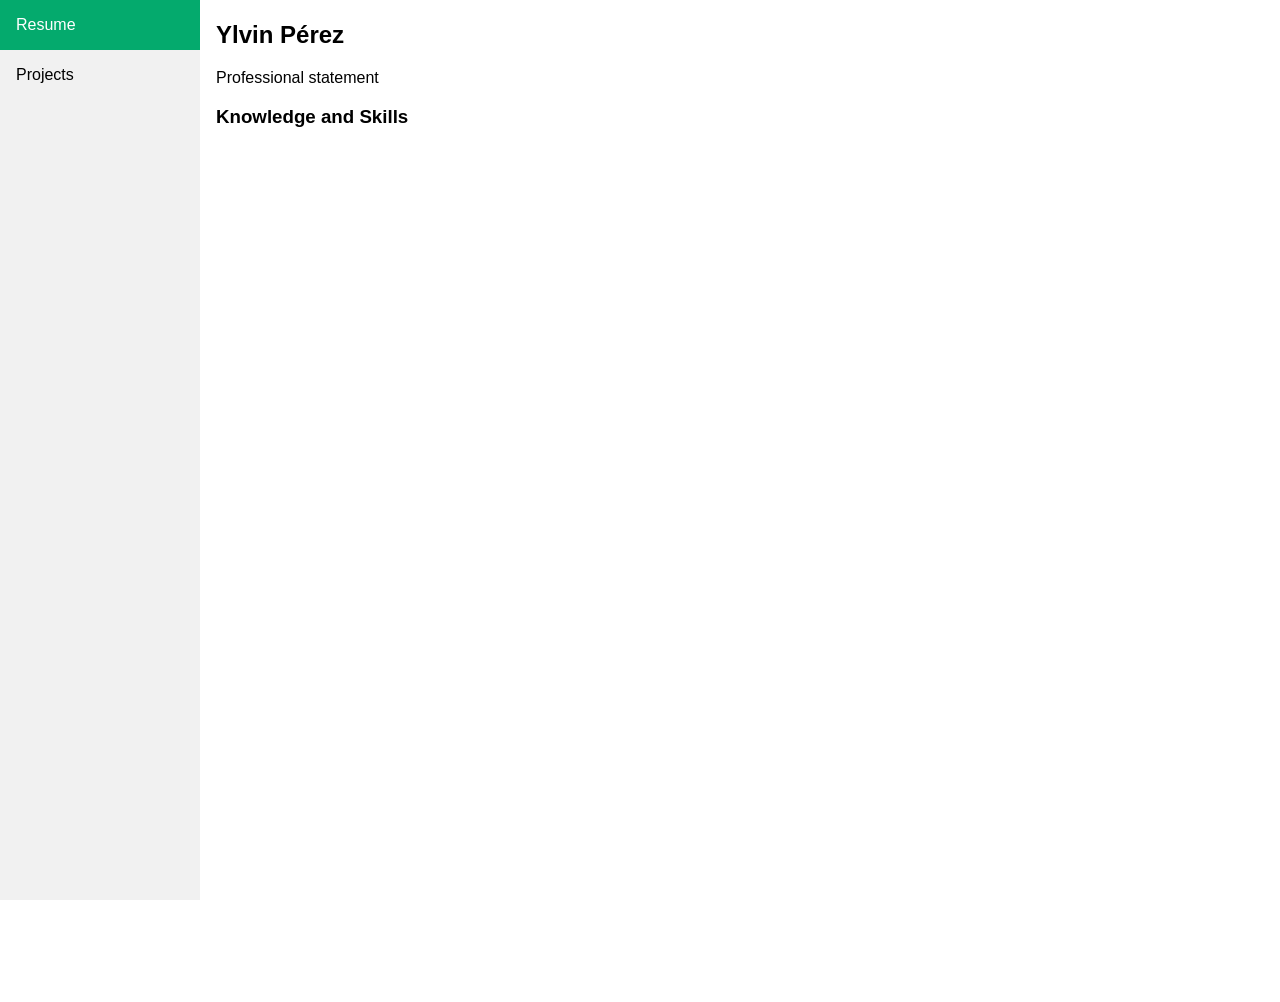
==== index.html @ e7a78480 "Adding initial page structure" ====
<!DOCTYPE html>
<html lang="en">
<head>
    <meta charset="UTF-8">
    <meta name="viewport" content="width=device-width, initial-scale=1.0">
    <link rel="stylesheet" href="index.css">
    <title>portfolio</title>
</head>
<body>
    <div class="sidebar">
        <a class="active" href="#resume">Resume</a>
        <a href="#projects">Projects</a>
    </div>

    <div class="content">
        <h2>Ylvin Pérez</h2>
        
        <p>Professional statement</p>
        
        <h3>Knowledge and Skills</h3>
    </div>
</body>
</html>
---- index.css ----
body {
  margin: 0;
  font-family: "Lato", sans-serif;
}

.sidebar {
  margin: 0;
  padding: 0;
  width: 200px;
  background-color: #f1f1f1;
  position: fixed;
  height: 100%;
  overflow: auto;
}

.sidebar a {
  display: block;
  color: black;
  padding: 16px;
  text-decoration: none;
}
 
.sidebar a.active {
  background-color: #04AA6D;
  color: white;
}

.sidebar a:hover:not(.active) {
  background-color: #555;
  color: white;
}

div.content {
  margin-left: 200px;
  padding: 1px 16px;
  height: 1000px;
}

@media screen and (max-width: 700px) {
  .sidebar {
    width: 100%;
    height: auto;
    position: relative;
  }
  .sidebar a {float: left;}
  div.content {margin-left: 0;}
}

@media screen and (max-width: 400px) {
  .sidebar a {
    text-align: center;
    float: none;
  }
}
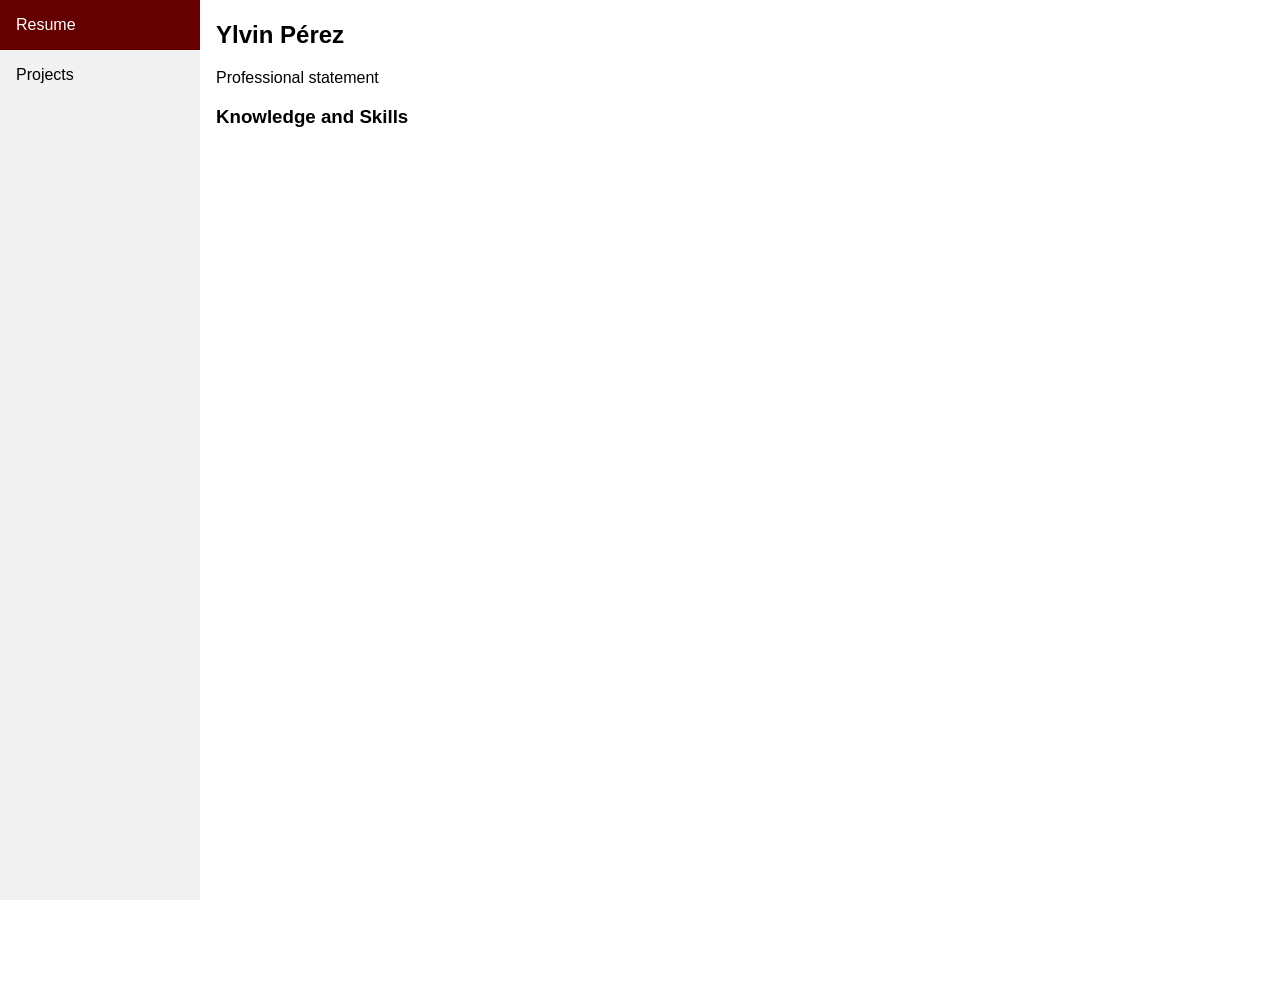
==== commit 6ad8b168: "Fixing navigation issues" ====
--- a/index.html
+++ b/index.html
@@ -3,13 +3,13 @@
 <head>
     <meta charset="UTF-8">
     <meta name="viewport" content="width=device-width, initial-scale=1.0">
-    <link rel="stylesheet" href="index.css">
+    <link rel="stylesheet" href="main.css">
     <title>portfolio</title>
 </head>
 <body>
     <div class="sidebar">
-        <a class="active" href="#resume">Resume</a>
-        <a href="#projects">Projects</a>
+        <a class="active" href="index.html">Resume</a>
+        <a href="projects.html">Projects</a>
     </div>
 
     <div class="content">
--- a/main.css
+++ b/main.css
@@ -0,0 +1,54 @@
+body {
+  margin: 0;
+  font-family: "Lato", sans-serif;
+}
+
+.sidebar {
+  margin: 0;
+  padding: 0;
+  width: 200px;
+  background-color: #f1f1f1;
+  position: fixed;
+  height: 100%;
+  overflow: auto;
+}
+
+.sidebar a {
+  display: block;
+  color: black;
+  padding: 16px;
+  text-decoration: none;
+}
+ 
+.sidebar a.active {
+  background-color: #640000;
+  color: white;
+}
+
+.sidebar a:hover:not(.active) {
+  background-color: #555;
+  color: white;
+}
+
+div.content {
+  margin-left: 200px;
+  padding: 1px 16px;
+  height: 1000px;
+}
+
+@media screen and (max-width: 700px) {
+  .sidebar {
+    width: 100%;
+    height: auto;
+    position: relative;
+  }
+  .sidebar a {float: left;}
+  div.content {margin-left: 0;}
+}
+
+@media screen and (max-width: 400px) {
+  .sidebar a {
+    text-align: center;
+    float: none;
+  }
+}
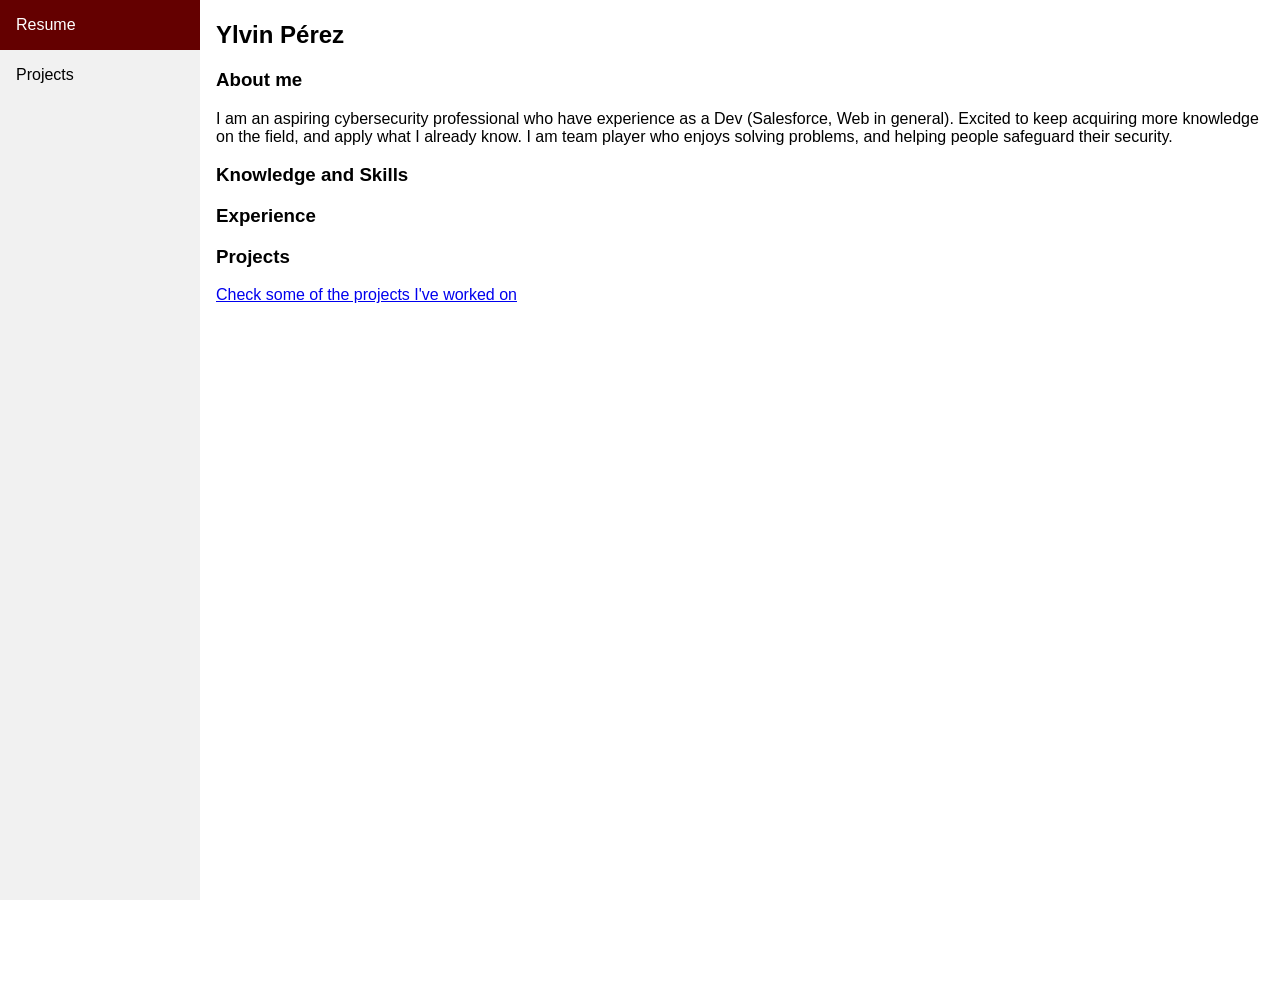
==== commit c1b2ea43: "- Adding titles to resume - Adding link to projects page" ====
--- a/index.html
+++ b/index.html
@@ -15,9 +15,24 @@
     <div class="content">
         <h2>Ylvin Pérez</h2>
         
-        <p>Professional statement</p>
+        <h3>About me</h3>
+        
+        <p>
+            I am an aspiring cybersecurity professional who have experience as a Dev (Salesforce, Web in general). Excited to keep acquiring more knowledge on the field, and apply what I already know. I am team player who enjoys solving problems, and helping people safeguard their security.
+        </p>
         
         <h3>Knowledge and Skills</h3>
+
+        <p>
+
+        </p>
+
+        <h3>Experience</h3>
+
+        <h3>Projects</h3>
+
+        <a href="projects.html">Check some of the projects I've worked on</a>
+        <p></p>
     </div>
 </body>
 </html>
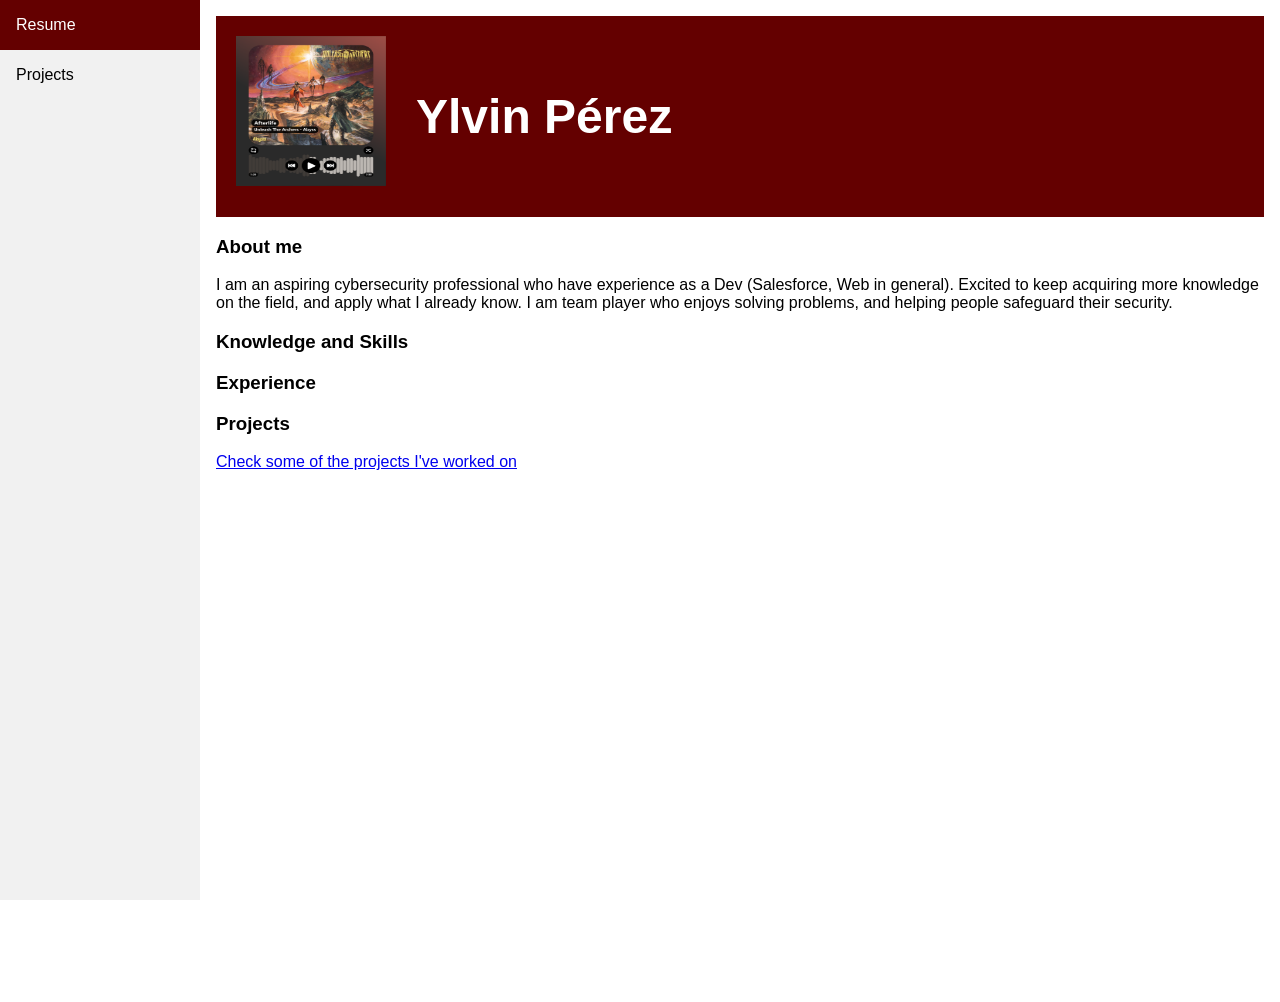
==== commit 1d0eee27: "- Adding profile pic placeholder - Adding Name and pic static banner" ====
--- a/index.html
+++ b/index.html
@@ -11,9 +11,15 @@
         <a class="active" href="index.html">Resume</a>
         <a href="projects.html">Projects</a>
     </div>
-
     <div class="content">
-        <h2>Ylvin Pérez</h2>
+        <div class="flex-container sticky">
+            <div>
+                <img src="disco_abyss.png" alt="profile picture" width="150px" height="150px">
+            </div>
+            <div>
+                <p>Ylvin Pérez</p>
+            </div>
+        </div>
         
         <h3>About me</h3>
         
--- a/main.css
+++ b/main.css
@@ -1,6 +1,27 @@
 body {
   margin: 0;
   font-family: "Lato", sans-serif;
+}
+
+.flex-container {
+  display: flex;  
+  flex-flow: row wrap;
+  font-weight: bold;
+  text-align: center; 
+  align-items: center;
+  color: white;
+  font-size: 3em;
+  gap: 30px;
+}
+
+div.sticky {
+  position: sticky;
+  top: 0;
+  background-color: #640000;
+  color: white;
+  padding: 20px;
+  margin-top: 15px;
+
 }
 
 .sidebar {
